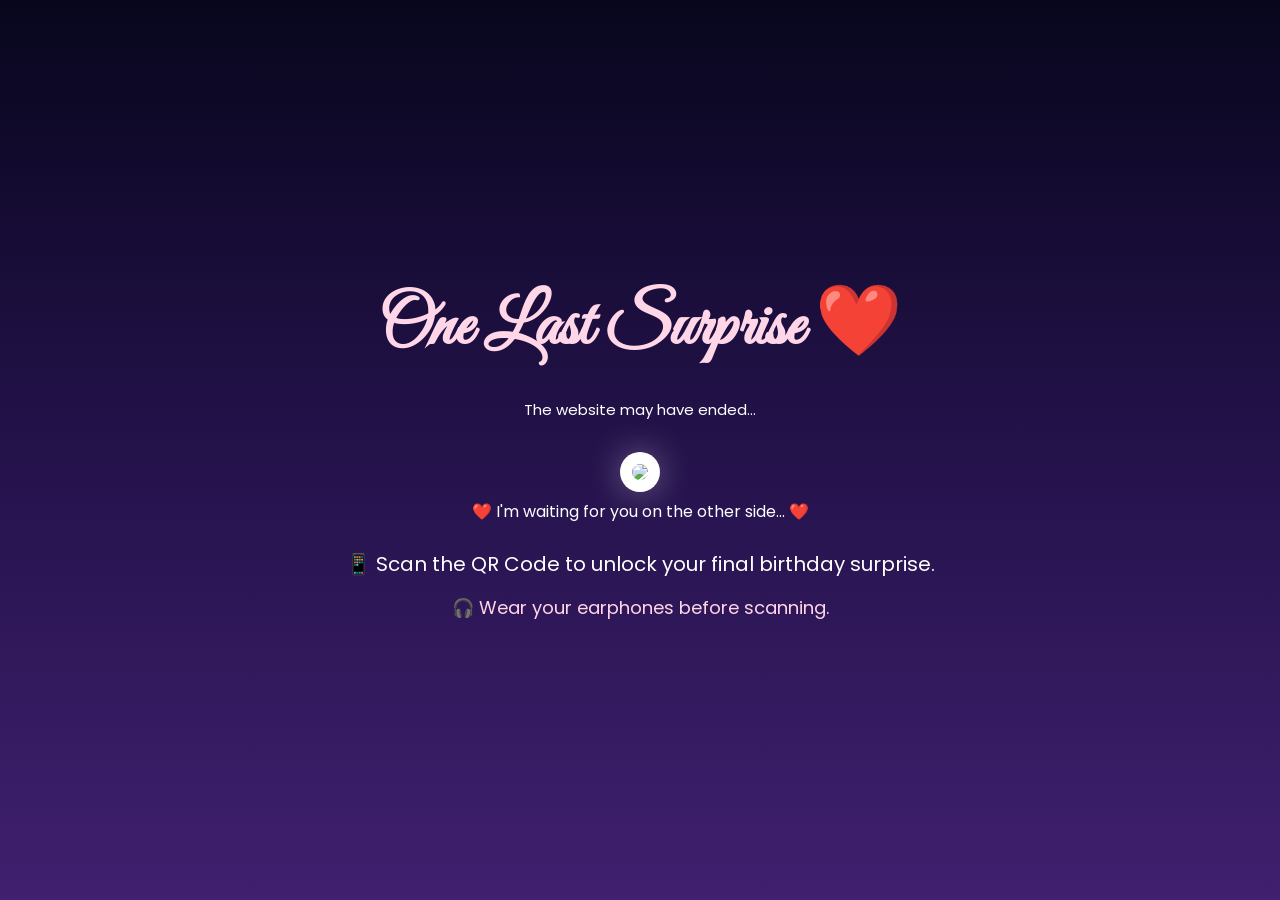
==== qr.html @ a22c553a "Add files via upload" ====
<!DOCTYPE html>
<html lang="en">

<head>
	<meta name="viewport" content="width=device-width, initial-scale=1.0">

<meta charset="UTF-8">
<meta name="viewport" content="width=device-width, initial-scale=1.0">

<title>One Last Surprise ❤️</title>

<link rel="stylesheet" href="style.css">
<link href="https://fonts.googleapis.com/css2?family=Great+Vibes&family=Poppins:wght@300;500;700&display=swap" rel="stylesheet">

</head>

<body class="qr-page">

<div class="qr-container">

<h1>One Last Surprise ❤️</h1>

<p id="qrMessage"></p>

<img src="images/qr.png" id="qrImage">

<p class="waiting-text">
❤️ I'm waiting for you on the other side... ❤️
</p>

<p class="scanText">
📱 Scan the QR Code to unlock your final birthday surprise.
</p>

<p class="earphone">
🎧 Wear your earphones before scanning.
</p>

</div>

<script src="qr.js"></script>
<audio id="bgMusic" autoplay loop>
    <source src="pattuma.mp3" type="audio/mpeg">
</audio>

</body>

</html>
---- style.css ----
/* RESET */
*{
    margin:0;
    padding:0;
    box-sizing:border-box;
}

body{
    font-family:'Poppins',sans-serif;
    min-height:100vh;
    display:flex;
    justify-content:center;
    align-items:center;
    background:linear-gradient(135deg,#1d1b4f,#2d1b69,#4b1f78);
    overflow-x:hidden;
    overflow-y:auto;
}

/* Floating Hearts */
.hearts{
    position:fixed;
    inset:0;
    pointer-events:none;
}

.hearts span{
    position:absolute;
    color:#ff6fa5;
    font-size:28px;
    animation:float 10s linear infinite;
    opacity:.7;
}

.hearts span:nth-child(1){left:8%;animation-delay:0s;}
.hearts span:nth-child(2){left:25%;animation-delay:2s;}
.hearts span:nth-child(3){left:42%;animation-delay:4s;}
.hearts span:nth-child(4){left:60%;animation-delay:1s;}
.hearts span:nth-child(5){left:78%;animation-delay:5s;}
.hearts span:nth-child(6){left:92%;animation-delay:3s;}

@keyframes float{
    from{
        transform:translateY(100vh);
        opacity:0;
    }
    20%{
        opacity:.8;
    }
    to{
        transform:translateY(-120px);
        opacity:0;
    }
}

/* Main Card */
.card{
    width:90%;
    max-width:650px;
    background:rgba(255,255,255,.10);
    backdrop-filter:blur(18px);
    border:1px solid rgba(255,255,255,.15);
    border-radius:25px;
    padding:35px;
    text-align:center;
    color:#fff;
    box-shadow:0 15px 40px rgba(0,0,0,.35);
}

.card h3{
    font-size:28px;
    margin-bottom:15px;
}

.card h1{
    font-family:'Great Vibes',cursive;
    font-size:58px;
    color:#ffd1e6;
    margin-bottom:15px;
    line-height:1.1;
}

.love{
    font-size:60px;
}

.card p{
    font-size:18px;
    line-height:1.8;
    margin-bottom:35px;
}

button{
    border:none;
    padding:16px 45px;
    border-radius:50px;
    background:#ff4f93;
    color:white;
    font-size:18px;
    font-weight:bold;
    cursor:pointer;
    transition:.3s;
}

button:hover{
    transform:scale(1.05);
    box-shadow:0 0 25px #ff4f93;
}
/* LOGIN PAGE */

.login-card{

max-width:650px;

}

.big-heart{

font-size:60px;

margin:15px 0 25px;

animation:heartbeat 1.5s infinite;

}

.login-card input{

width:100%;

padding:15px;

margin:12px 0;

border:none;

border-radius:50px;

outline:none;

font-size:17px;

font-family:'Poppins',sans-serif;

}

#error{

margin-top:18px;

font-size:18px;

font-weight:bold;

color:#ffd6e8;

}

@keyframes heartbeat{

0%{
transform:scale(1);
}

25%{
transform:scale(1.15);
}

50%{
transform:scale(1);
}

75%{
transform:scale(1.15);
}

100%{
transform:scale(1);
}

}
/* INTRO PAGE */

.intro-card{

max-width:700px;

}

.intro-text{

font-size:20px;

line-height:1.9;

margin:30px 0;
white-space: normal;
min-height: 220px;

}

.heart-glow{

font-size:65px;

margin-bottom:30px;

animation:pulse 2s infinite;

}

@keyframes pulse{

0%{

transform:scale(1);

filter:drop-shadow(0 0 0px #ff4f93);

}

50%{

transform:scale(1.15);

filter:drop-shadow(0 0 20px #ff4f93);

}

100%{

transform:scale(1);

filter:drop-shadow(0 0 0px #ff4f93);

}

}
/* OUR STORY */

.story-container{

width:90%;
max-width:850px;
margin:auto;
text-align:center;
color:white;
padding:50px 20px;

}

.story-container h1{

font-family:'Great Vibes',cursive;
font-size:60px;
margin-bottom:10px;

}

.story-subtitle{

font-size:20px;
margin-bottom:40px;

}

.timeline{

display:flex;
flex-direction:column;
gap:25px;

}

.memory{

background:rgba(255,255,255,.12);
backdrop-filter:blur(12px);
padding:25px;
border-radius:20px;
transition:.4s;

}

.memory:hover{

transform:translateY(-8px);
box-shadow:0 0 25px rgba(255,255,255,.2);

}

.icon{

font-size:45px;
margin-bottom:10px;

}

.memory h2{

margin-bottom:10px;
font-size:28px;

}

.memory p{

font-size:17px;
line-height:1.7;

}
.story-page{
    display:block;
}
/* ===========================
        ENVELOPE PAGE
=========================== */

.envelope-page{
    min-height:100vh;
    display:flex;
    justify-content:center;
    align-items:center;
    overflow-x:hidden;
    overflow-y:auto;
}

.envelope-container{
    width:90%;
    max-width:900px;
    text-align:center;
    color:white;
    padding:40px 20px;
}

.mail-icon{
    font-size:50px;
    margin-bottom:10px;
    animation:floatIcon 3s infinite ease-in-out;
}

.envelope-container h1{
    font-family:'Great Vibes',cursive;
    font-size:65px;
    color:#ffd1e6;
    margin-bottom:10px;
}

.subtitle{
    font-size:20px;
    margin-bottom:15px;
}

.small-heart{
    font-size:35px;
    margin-bottom:30px;
    animation:pulse 2s infinite;
}

/* ===================================
         ENVELOPE PAGE
=================================== */

.envelope-page{
    min-height:100vh;
    display:flex;
    justify-content:center;
    align-items:center;
    background:linear-gradient(135deg,#1d1b4f,#2d1b69,#4b1f78);
    overflow:hidden;
}

.envelope-wrapper{
    width:100%;
    max-width:900px;
    text-align:center;
    color:#fff;
    padding:30px;
}

.envelope-wrapper h1{
    font-family:'Great Vibes',cursive;
    font-size:65px;
    color:#ffd6e7;
    margin-bottom:10px;
}

.sub{
    font-size:20px;
    margin-bottom:40px;
}

/* Envelope */

.envelope{
    position:relative;
    width:650px;
    height:420px;
    margin:auto;
}

/* Back */

.envelope-back{

    position:absolute;
    width:100%;
    height:100%;
    background:#efc0c0;
    border-radius:10px;
    box-shadow:0 25px 45px rgba(0,0,0,.35);

}

/* Letter */

.paper{

    position:absolute;

    left:50%;

    bottom:35px;

    transform:translateX(-50%);

    width:82%;

    height:292px;

    background:#fffaf0;

    border-radius:6px;

    box-shadow:0 8px 20px rgba(0,0,0,.25);

    padding:30px;

    z-index:2;

    overflow:hidden;

}

/* Paper Heading */

.paper h2{

font-family:'Great Vibes',cursive;

font-size:35px;

color:#ff4f93;
margin-top:10px;

margin-bottom:15px;

}

/* Typewriter */

#typing{


font-family:'Caveat',cursive;

font-size:16px;

line-height:1.7;

color:#333;

min-height:110px;

}

#cursor{

font-size:30px;

animation:blink .8s infinite;

color:#ff4f93;

}

/* Flap */

.flap{

position:absolute;

top:0;

left:0;

width:100%;

height:160px;

background:#f5bcbc;

clip-path:polygon(0 0,100% 0,50% 100%);

z-index:5;

transition:1s;

}

/* Wax Seal */

.seal{
    display:none;
}
/* Open Animation */

.envelope.open .flap{

transform:rotateX(180deg);

transform-origin:top;

}

.envelope.open .paper{

animation:paperUp 1.3s forwards;

}

@keyframes paperUp{

0%{

transform:translate(-50%,0);

}

100%{

transform:translate(-50%,-140px);

}

}

#openBtn{

margin-top:45px;

padding:16px 45px;

border:none;

border-radius:50px;

background:#ff4f93;

color:white;

font-size:19px;

cursor:pointer;

transition:.3s;

}

#openBtn:hover{

transform:scale(1.05);

box-shadow:0 0 25px #ff4f93;

}

@keyframes blink{

50%{

opacity:0;

}

}
#openBtn{
    margin-top:40px;
    padding:16px 55px;
    border:none;
    border-radius:50px;
    background:linear-gradient(135deg,#ff5c9a,#ff3d84);
    color:white;
    font-size:20px;
    font-weight:600;
    box-shadow:0 10px 25px rgba(255,79,147,.35);
    transition:.3s;
}

#openBtn:hover{
    transform:translateY(-3px) scale(1.03);
}
/* ===========================
        LOVE LETTER PAGE
=========================== */

.letter-page{
    min-height:100vh;
    display:flex;
    justify-content:center;
    align-items:center;
    background:linear-gradient(135deg,#2b1055,#7597de);
    overflow-x:hidden;
    overflow-y:auto;
    padding:40px 20px;
}

/* Letter Paper */

.letter-card{

    width:90%;
    max-width:800px;

    background:#fff8e7;

    padding:50px;

    border-radius:12px;

    box-shadow:0 20px 50px rgba(0,0,0,.35);

    border:2px solid #e8d8b8;

    position:relative;

    animation:fadeLetter 1.5s ease;

}

/* Heading */

.letter-card h1{

    font-family:'Great Vibes',cursive;

    font-size:55px;

    color:#c85a7c;

    text-align:center;

    margin-bottom:35px;

}

/* Typewriter Text */

#letterTyping{

    font-family:'Caveat',cursive;

    font-size:33px;

    color:#3b2b24;

    line-height:1.8;

    min-height:350px;

    white-space:pre-wrap;
    

}

/* Continue Button */

.continue-btn{

    display:inline-block;

    margin-top:35px;

    padding:16px 40px;

    background:#ff4f93;

    color:white;

    text-decoration:none;

    border-radius:50px;

    font-size:20px;

    transition:.3s;

}

.continue-btn:hover{

    transform:scale(1.05);

    box-shadow:0 0 25px #ff4f93;

}

/* Floating Hearts */

.floating-hearts span{

    position:fixed;

    bottom:-50px;

    font-size:28px;

    animation:floatHeart 12s linear infinite;

}

.floating-hearts span:nth-child(1){left:8%;animation-delay:0s;}
.floating-hearts span:nth-child(2){left:28%;animation-delay:2s;}
.floating-hearts span:nth-child(3){left:52%;animation-delay:5s;}
.floating-hearts span:nth-child(4){left:74%;animation-delay:7s;}
.floating-hearts span:nth-child(5){left:90%;animation-delay:10s;}

@keyframes floatHeart{

0%{

transform:translateY(0) rotate(0deg);

opacity:0;

}

20%{

opacity:1;

}

100%{

transform:translateY(-110vh) rotate(360deg);

opacity:0;

}

}

@keyframes fadeLetter{

from{

opacity:0;

transform:translateY(40px);

}

to{

opacity:1;

transform:translateY(0);

}

}

/* Mobile */

@media(max-width:768px){

.letter-card{

padding:30px;

}

.letter-card h1{

font-size:40px;

}

#letterTyping{

font-size:24px;

}

}
/* ===========================
        GALLERY PAGE
=========================== */
@media (max-width:768px){

.gallery{

grid-template-columns:1fr;

padding:20px;

}

}

.gallery-page{
    margin:0;
    padding:0;
    min-height:100vh;
    display:flex;
    justify-content:center;
    align-items:center;
    background:linear-gradient(135deg,#1e1b4b,#5b2c83,#7c3aed);
    font-family:'Poppins',sans-serif;
    overflow-x:hidden;
    overflow-y:auto;
}


.gallery-container{
    width:90%;
    max-width:950px;
    text-align:center;
}

.gallery-container h1{
    color:#fff;
    font-size:42px;
    margin-bottom:25px;
}

.slideshow{
    position:relative;
    width:100%;
    height:550px;
    border-radius:20px;
    overflow:hidden;
    box-shadow:0 15px 45px rgba(0,0,0,.4);
}

.slideshow img{
    width:100%;
    height:100%;
    object-fit:cover;
    transition:opacity .8s ease;
}

.overlay{
    position:absolute;
    left:0;
    right:0;
    bottom:0;
    padding:25px;
    background:linear-gradient(transparent,rgba(0,0,0,.8));
    color:white;
}

.overlay h2{
    margin:0;
    font-size:28px;
}

.overlay p{
    margin-top:10px;
    font-size:18px;
    color:#ffd6e7;
}

.controls{
    margin-top:30px;
}

.controls button{
    padding:14px 30px;
    margin:0 10px;
    border:none;
    border-radius:50px;
    background:#ff4f93;
    color:white;
    font-size:18px;
    cursor:pointer;
    transition:.3s;
}

.controls button:hover{
    transform:scale(1.05);
    box-shadow:0 0 20px #ff4f93;
}

.fade{
    animation:fade .8s;
}

@keyframes fade{
    from{opacity:.3;}
    to{opacity:1;}
}

@media(max-width:768px){

    .slideshow{
        height:350px;
    }

    .gallery-container h1{
        font-size:30px;
    }

    .overlay h2{
        font-size:20px;
    }

}
/* ===========================
        BIRTHDAY CAKE
=========================== */
@media (max-width:768px){

.cake{

transform:scale(.75);

}

}

.cake-page{
    margin:0;
    min-height:100vh;
    display:flex;
    flex-direction:column;
    justify-content:center;
    align-items:center;
    background:linear-gradient(135deg,#2b1055,#6a4fbf,#8e6cff);
    overflow:hidden;
    font-family:'Poppins',sans-serif;
}

.cake-title{
    color:white;
    font-family:'Great Vibes',cursive;
    font-size:55px;
    margin-bottom:40px;
    text-align:center;
}

.cake{
    position:relative;
    width:260px;
    margin-bottom:40px;
}

.cake-bottom{
    width:260px;
    height:90px;
    background:#ffb6c1;
    border-radius:0 0 20px 20px;
}

.cake-middle{
    width:220px;
    height:70px;
    background:#ffc0cb;
    margin:auto;
    border-radius:10px;
}

.cake-top{
    width:180px;
    height:60px;
    background:#ffd1dc;
    margin:auto;
    border-radius:10px;
}

.candles{
    display:flex;
    justify-content:center;
    gap:35px;
    margin-bottom:5px;
}

.candle{
    width:10px;
    height:45px;
    background:white;
    position:relative;
}

.flame{
    position:absolute;
    top:-16px;
    left:50%;
    transform:translateX(-50%);
    width:14px;
    height:18px;
    background:gold;
    border-radius:50% 50% 50% 50%;
    box-shadow:0 0 20px gold;
    animation:flicker .5s infinite alternate;
}

@keyframes flicker{

from{
transform:translateX(-50%) scale(1);
}

to{
transform:translateX(-50%) scale(1.2);
}

}

#blowBtn{

margin-top:20px;
padding:15px 40px;
border:none;
border-radius:50px;
background:#ff4f93;
color:white;
font-size:20px;
cursor:pointer;
transition:.3s;

}

#blowBtn:hover{

transform:scale(1.05);

}

#wishMessage{

margin-top:30px;
font-size:34px;
color:white;
font-family:'Great Vibes',cursive;
opacity:0;
transition:1s;

}
@keyframes flash{

0%{
filter:brightness(1);
}

50%{
filter:brightness(1.3);
}

100%{
filter:brightness(1);
}

}
/* ===========================
        FINAL PAGE
=========================== */

.final-page{

margin:0;
min-height:100vh;

display:flex;
justify-content:flex-start;   /* Center-ku badhila */
align-items:center;

flex-direction:column;

background:linear-gradient(180deg,#06061a,#120d38,#2b1055);

overflow-x:hidden;
overflow-y:auto;

font-family:'Poppins',sans-serif;

padding:60px 20px;

}

.final-content{

text-align:center;
color:white;
max-width:800px;
padding:30px;

animation:fadeIn 2s;

}

#finalTitle{

font-family:'Great Vibes',cursive;
font-size:65px;
color:#ffd6e7;
margin-bottom:30px;

}

#finalMessage{

font-size:24px;
line-height:1.2;   /* Read panna easy */
white-space:pre-line;

}

#memoryBtn{

margin-top:40px;
padding:18px 45px;
font-size:20px;
border:none;
border-radius:50px;
background:#ff4f93;
color:white;
cursor:pointer;
transition:.3s;

}

#memoryBtn:hover{

transform:scale(1.08);

box-shadow:0 0 25px #ff4f93;

}

@keyframes fadeIn{

from{

opacity:0;
transform:translateY(40px);

}

to{

opacity:1;
transform:translateY(0);

}
}
/* ===========================
        FLIPBOOK
=========================== */
@media (max-width:768px){

.book{

width:95%;

height:500px;

}

.page{

padding:20px;

font-size:18px;

}

}

.flipbook-page{

margin:0;
height:100vh;
display:flex;
justify-content:center;
align-items:center;
background:linear-gradient(135deg,#1b103d,#3d1f73,#6b46c1);
font-family:'Poppins',sans-serif;

}

.book{

width:380px;
height:520px;
perspective:1500px;

}

.cover{

width:100%;
height:100%;
background:linear-gradient(160deg,#ff5ca8,#ff8fb8);
border-radius:15px;
display:flex;
flex-direction:column;
justify-content:center;
align-items:center;
box-shadow:0 20px 45px rgba(0,0,0,.45);

animation:floatBook 3s ease-in-out infinite;

}

.cover h1{

font-size:80px;
margin:0;

}

.cover h2{

font-family:'Great Vibes',cursive;
font-size:48px;
color:white;
margin:15px 0;

}

.cover p{

color:white;
font-size:22px;
margin-bottom:40px;

}

.cover button{

padding:15px 35px;
border:none;
border-radius:50px;
background:white;
color:#ff4f93;
font-size:18px;
cursor:pointer;
transition:.3s;

}

.cover button:hover{

transform:scale(1.08);

}

@keyframes floatBook{

0%{transform:translateY(0);}
50%{transform:translateY(-12px);}
100%{transform:translateY(0);}

}
.page{

display:none;
background:white;
padding:25px;
border-radius:15px;
box-shadow:0 15px 40px rgba(0,0,0,.4);

animation:pageFlip .7s;

}

.page.active{

display:block;

}

.page img{

width:100%;
height:320px;
object-fit:cover;
border-radius:10px;

}

.page h2{

text-align:center;
margin-top:20px;
color:#ff4f93;

}

.page p{

text-align:center;
font-size:18px;
line-height:1.8;

}

.flip-controls{

margin-top:25px;
text-align:center;

}

.flip-controls button{

padding:15px 30px;
margin:10px;
border:none;
border-radius:40px;
background:#ff4f93;
color:white;
cursor:pointer;

}

@keyframes pageFlip{

from{

transform:rotateY(-90deg);
opacity:0;

}

to{

transform:rotateY(0deg);
opacity:1;

}

}
.page-number{
    display:block;
    text-align:right;
    margin-top:20px;
    color:#888;
    font-weight:bold;
}
.memory-text{
    color:#ffd6e7;
    font-size:20px;
    text-align:center;
    margin:40px 0 20px;
    line-height:1.8;
    animation: fadeIn 2s ease;
}

@keyframes fadeIn{
    from{
        opacity:0;
        transform:translateY(20px);
    }
    to{
        opacity:1;
        transform:translateY(0);
    }
}
body{
    transition:opacity 1s ease;
}
/*===========================
        QR PAGE
===========================*/
@media (max-width:768px){

#qrImage{

width:220px;

}

.qr-container h1{

font-size:42px;

}

.scanText{

font-size:18px;

}

}

.qr-page{

margin:0;

min-height:100vh;

background:linear-gradient(180deg,#08061d,#24124b,#40206f);

display:flex;

justify-content:center;

align-items:center;

font-family:'Poppins',sans-serif;

overflow:auto;

}

.qr-container{

text-align:center;

color:white;

animation:fadeIn 2s;

}

.qr-container h1{

font-family:'Great Vibes',cursive;

font-size:70px;

color:#ffd6e7;

margin-bottom:30px;

}

#qrMessage{

font-size:15px;

line-height:1;

white-space:pre-line;

margin-bottom:35px;

}

#qrImage{

width:230px;

border-radius:20px;

padding:12px;

background:white;

box-shadow:0 0 35px rgba(255,255,255,.35);

animation:float 3s infinite ease-in-out;

}

.scanText{

font-size:20px;

margin-top:25px;

}

.earphone{

color:#ffd6e7;

margin-top:15px;

font-size:18px;

}

@keyframes float{

0%,100%{

transform:translateY(0);

}

50%{

transform:translateY(-10px);

}

}
/* ===========================
      MOBILE RESPONSIVE
=========================== */

@media (max-width:768px){

    body{
        overflow-x:hidden;
    }

    h1{
        font-size:32px !important;
    }

    h2{
        font-size:26px !important;
    }

    p{
        font-size:16px !important;
        line-height:1.6;
    }

    button{

        width:90%;
        max-width:320px;

        font-size:18px;

        padding:15px;

    }

    img{

        max-width:100%;
        height:auto;

    }

}
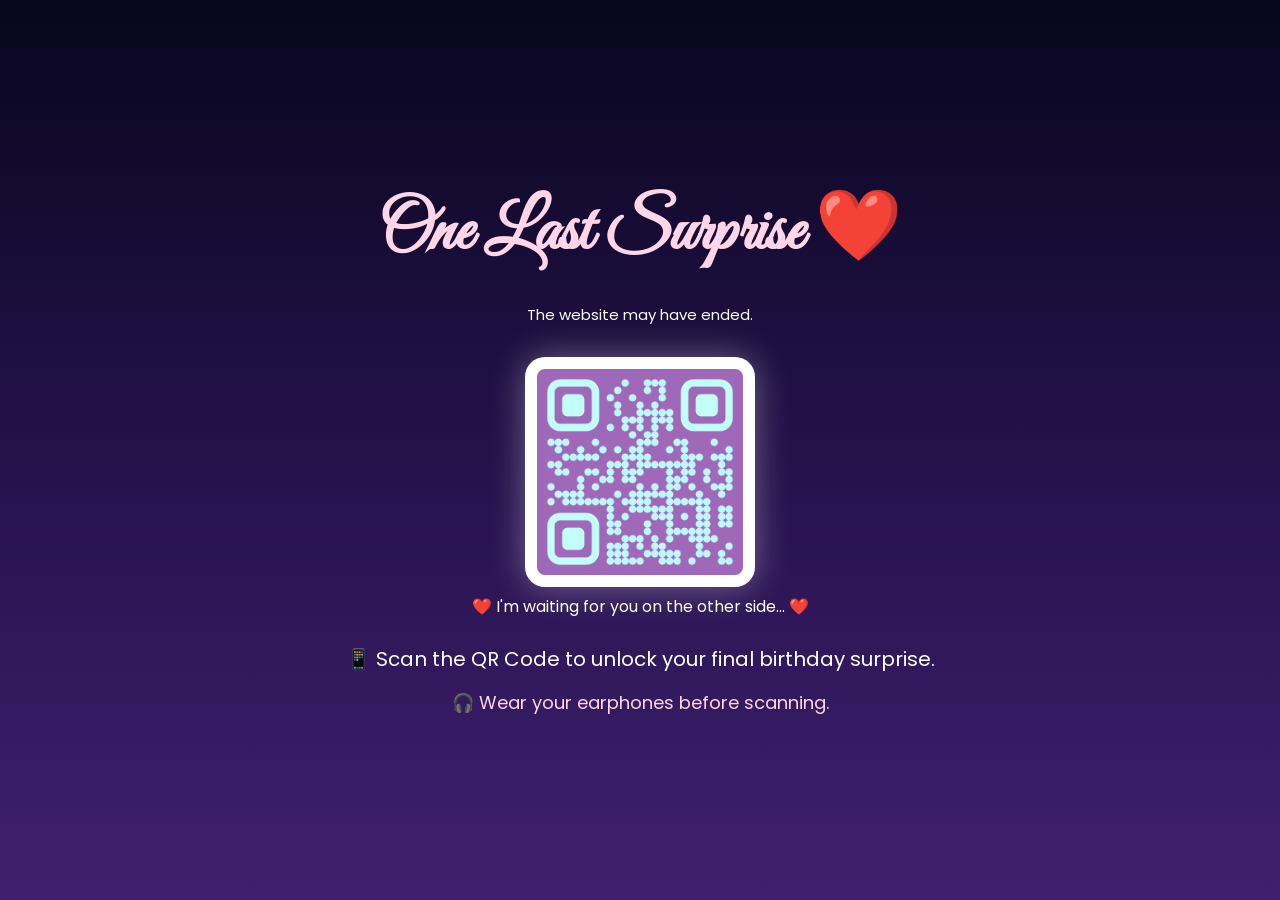
==== commit 3145f368: "Add files via upload" ====
--- a/qr.html
+++ b/qr.html
@@ -22,7 +22,7 @@
 
 <p id="qrMessage"></p>
 
-<img src="images/qr.png" id="qrImage">
+<img src="qr.png" id="qrImage">
 
 <p class="waiting-text">
 ❤️ I'm waiting for you on the other side... ❤️
